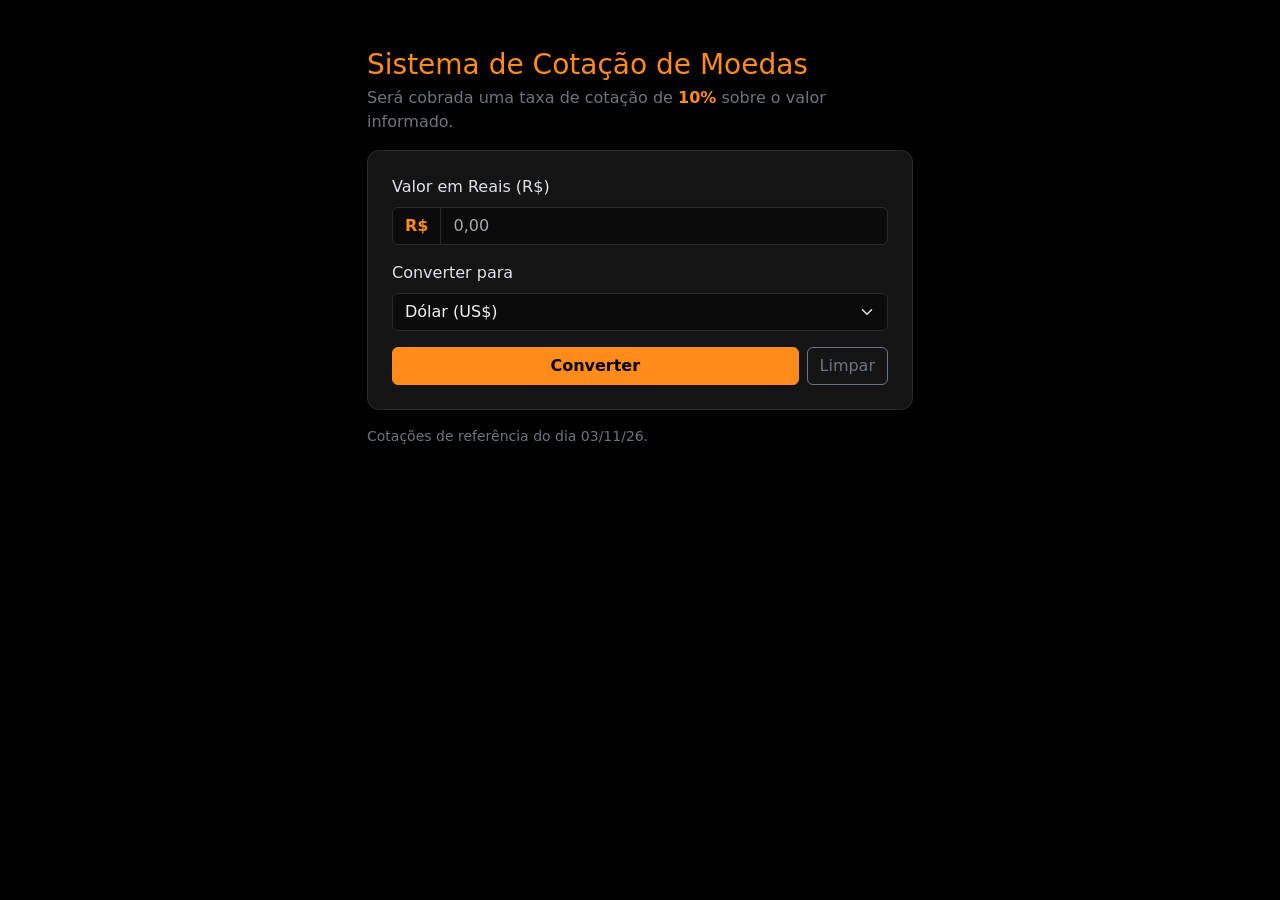
==== Site - HTML + Bootstrap/index.html @ ed417fa4 "Introdução do SIte de Conversão de Moeda" ====
<!DOCTYPE html>
<html lang="pt-BR" data-bs-theme="dark">

<head>
    <meta charset="UTF-8">
    <meta name="viewport" content="width=device-width, initial-scale=1">
    <title>Sistema de Cotação de Moedas</title>
    <link href="https://cdn.jsdelivr.net/npm/bootstrap@5.3.3/dist/css/bootstrap.min.css" rel="stylesheet">
    <link href="style.css" rel="stylesheet">
</head>

<body>
    <main class="container py-5">
        <div class="row justify-content-center">
            <div class="col-12 col-md-8 col-lg-6">

                <h1 class="h3 titulo mb-1">
                    Sistema de Cotação de Moedas
                </h1>
                <p class="text-secondary">
                    Será cobrada uma taxa de cotação de 
                    <strong class="laranja" id="textoTaxa">
                        10%
                    </strong> sobre o valor informado.
                </p>

                <div class="card painel shadow-sm">
                    <div class="card-body p-4">
                        <div class="mb-3">
                            <label for="valorReal" class="form-label">
                                Valor em Reais (R$)
                            </label>
                            <div class="input-group">
                                <span class="input-group-text">
                                    R$
                                </span>
                                <input type="text" inputmode="numeric" class="form-control" id="valorReal"
                                    placeholder="0,00" autocomplete="off">
                            </div>
                        </div>

                        <div class="mb-3">
                            <label for="moeda" class="form-label">
                                Converter para
                            </label>
                            <select class="form-select" id="moeda">
                                <option value="dolar">
                                    Dólar (US$)
                                </option>
                                <option value="euro">
                                    Euro (€)
                                </option>
                                <option value="bitcoin">
                                    Bitcoin (₿)
                                </option>
                            </select>
                        </div>

                        <div id="erro" class="alert alert-danger d-none" role="alert"></div>

                        <div class="d-flex gap-2">
                            <button id="btnConverter" class="btn btn-laranja flex-grow-1">
                                Converter
                            </button>
                            <button id="btnLimpar" class="btn btn-outline-secondary">
                                Limpar
                            </button>
                        </div>
                    </div>
                </div>

                <div id="relatorio" class="card painel shadow-sm mt-4 d-none">
                    <div class="card-header fw-semibold">
                        Relatório da Cotação
                    </div>
                    <div class="card-body">
                        <p class="mb-1 text-secondary">
                            Valor convertido
                        </p>
                        <p class="resultado-valor mb-3" id="resConvertido"></p>
                        <ul class="list-group list-group-flush">
                            <li class="list-group-item d-flex justify-content-between px-0">
                                <span>
                                    Valor informado
                                </span>
                                <span id="resInformado"></span>
                            </li>
                            <li class="list-group-item d-flex justify-content-between px-0">
                                <span>
                                    Taxa de cotação
                                </span><span id="resTaxa"></span>
                            </li>
                            <li class="list-group-item d-flex justify-content-between px-0">
                                <span>
                                    Valor após a taxa
                                </span><span id="resLiquido"></span>
                            </li>
                            <li class="list-group-item d-flex justify-content-between px-0">
                                <span>
                                    Cotação usada
                                </span><span id="resCotacao"></span>
                            </li>
                        </ul>
                    </div>
                </div>

                <p class="text-secondary small mt-3 mb-0">
                    Cotações de referência do dia 03/11/26.
                </p>
            </div>
        </div>
    </main>

    <script src="script.js"></script>
</body>

</html>
---- Site - HTML + Bootstrap/style.css ----
:root {
  --fundo: #000000;
  --painel: #141414;
  --borda: #2a2a2a;
  --laranja: #ff8c1a;
  --laranja-escuro: #e07400;
}

body {
  background: var(--fundo);
  color: #f2f2f2;
}

.titulo { color: var(--laranja); }
.laranja { color: var(--laranja); }

.painel {
  background: var(--painel);
  border: 1px solid var(--borda);
  border-radius: 0.75rem;
}
.painel .card-header {
  background: transparent;
  border-bottom: 1px solid var(--borda);
}
.painel .list-group-item {
  background: transparent;
  border-color: var(--borda);
  color: inherit;
}

.form-control,
.form-select,
.input-group-text {
  background-color: #0b0b0b;
  border-color: var(--borda);
  color: #f2f2f2;
}
.form-control:focus,
.form-select:focus {
  background-color: #0b0b0b;
  color: #fff;
  border-color: var(--laranja);
  box-shadow: 0 0 0 0.2rem rgba(255, 140, 26, 0.25);
}
.input-group-text { color: var(--laranja); font-weight: 600; }

.btn-laranja {
  background: var(--laranja);
  border-color: var(--laranja);
  color: #000;
  font-weight: 600;
}
.btn-laranja:hover,
.btn-laranja:focus {
  background: var(--laranja-escuro);
  border-color: var(--laranja-escuro);
  color: #000;
}

.resultado-valor {
  font-size: 2rem;
  font-weight: 700;
  color: var(--laranja);
}
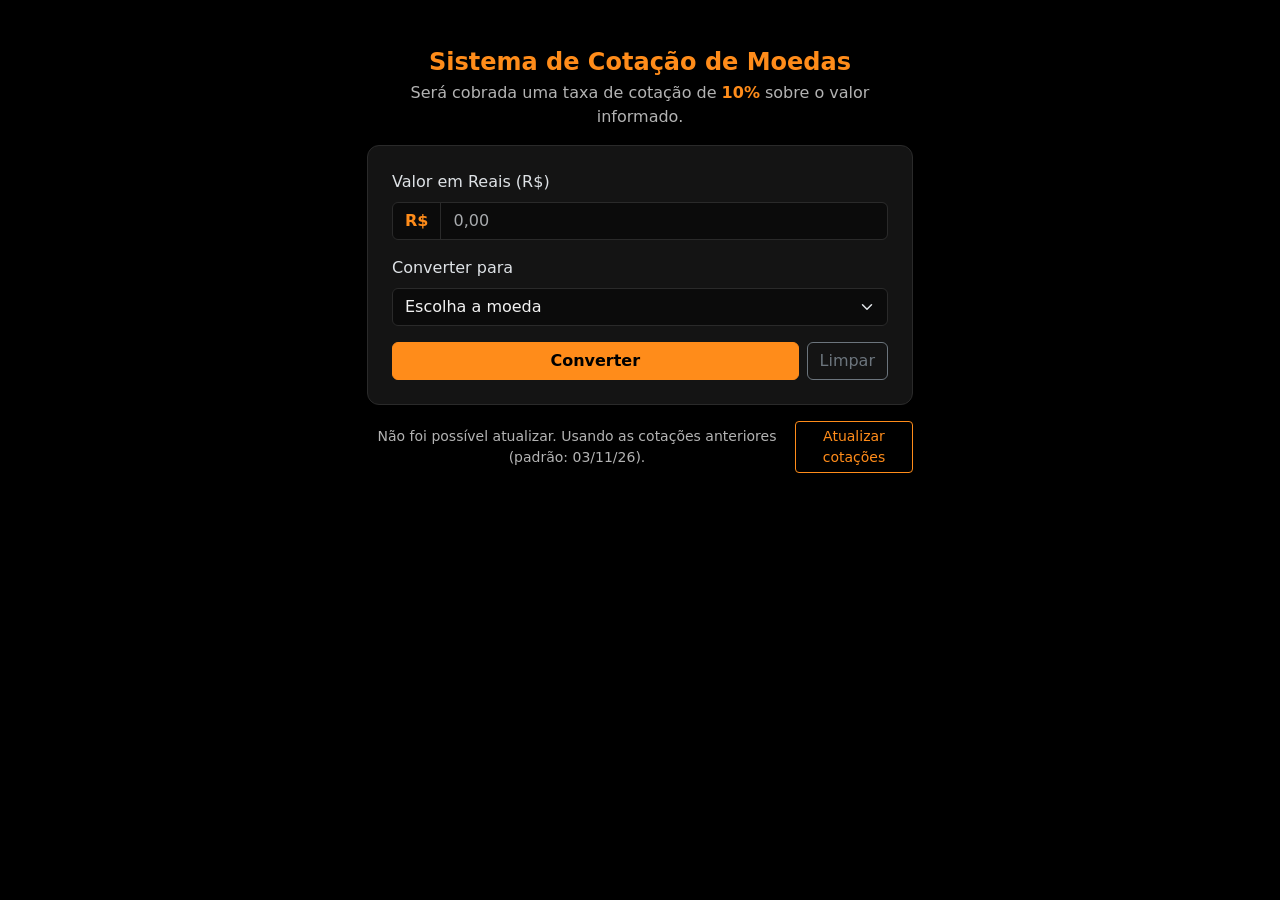
==== commit 9799d9ca: "Adiciona arquivos .gitignore e configurações do VS Code; implementa API de cotações e melhorias na i" ====
--- a/Site - HTML + Bootstrap/index.html
+++ b/Site - HTML + Bootstrap/index.html
@@ -44,6 +44,9 @@
                                 Converter para
                             </label>
                             <select class="form-select" id="moeda">
+                                <option value="" selected disabled>
+                                    Escolha a moeda
+                                </option>
                                 <option value="dolar">
                                     Dólar (US$)
                                 </option>
@@ -104,9 +107,14 @@
                     </div>
                 </div>
 
-                <p class="text-secondary small mt-3 mb-0">
-                    Cotações de referência do dia 03/11/26.
-                </p>
+                <div class="d-flex align-items-center justify-content-between gap-2 mt-3">
+                    <span class="text-secondary small" id="statusCotacao">
+                        Carregando cotações...
+                    </span>
+                    <button id="btnAtualizar" class="btn btn-sm btn-contorno-laranja">
+                        Atualizar cotações
+                    </button>
+                </div>
             </div>
         </div>
     </main>
--- a/Site - HTML + Bootstrap/style.css
+++ b/Site - HTML + Bootstrap/style.css
@@ -62,4 +62,28 @@
   font-size: 2rem;
   font-weight: 700;
   color: var(--laranja);
+}
+
+.btn-contorno-laranja {
+  color: var(--laranja);
+  border-color: var(--laranja);
+}
+
+.btn-contorno-laranja:hover,
+.btn-contorno-laranja:focus {
+  background: var(--laranja);
+  border-color: var(--laranja);
+  color: #000;
+}
+
+.h3.titulo.mb-1 {
+  font-size: 1.5rem;
+  font-weight: 600;
+  color: var(--laranja);
+  text-align: center;
+}
+
+.text-secondary {
+  color: #b3b3b3 !important;
+  text-align: center;
 }
